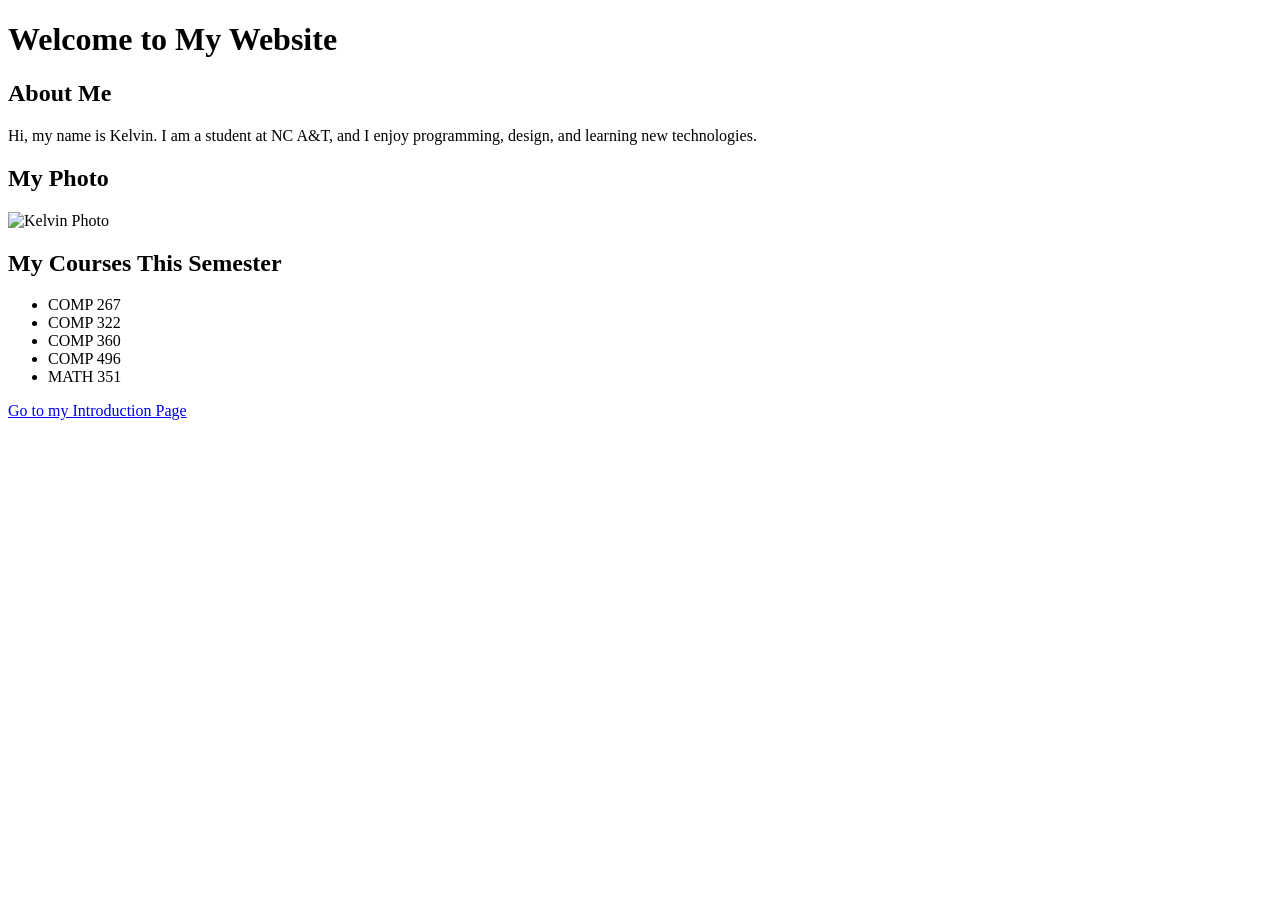
==== index.html @ f40f88d2 "Add files via upload" ====
<!DOCTYPE html>
<html>
<head>
    <title>My Homepage</title>
</head>

<body>
    <h1>Welcome to My Website</h1>

    <h2>About Me</h2>
    <p>Hi, my name is Kelvin. I am a student at NC A&T, and I enjoy programming, design, and learning new technologies.</p>

    <h2>My Photo</h2>
    <img src="img/img1.jpeg" alt="Kelvin Photo" width="300">

    <h2>My Courses This Semester</h2>
    <ul>
        <li>COMP 267</li>
        <li>COMP 322</li>
        <li>COMP 360</li>
        <li>COMP 496</li>
        <li>MATH 351</li>
    </ul>

    <p><a href="introduction.html">Go to my Introduction Page</a></p>
</body>
</html>
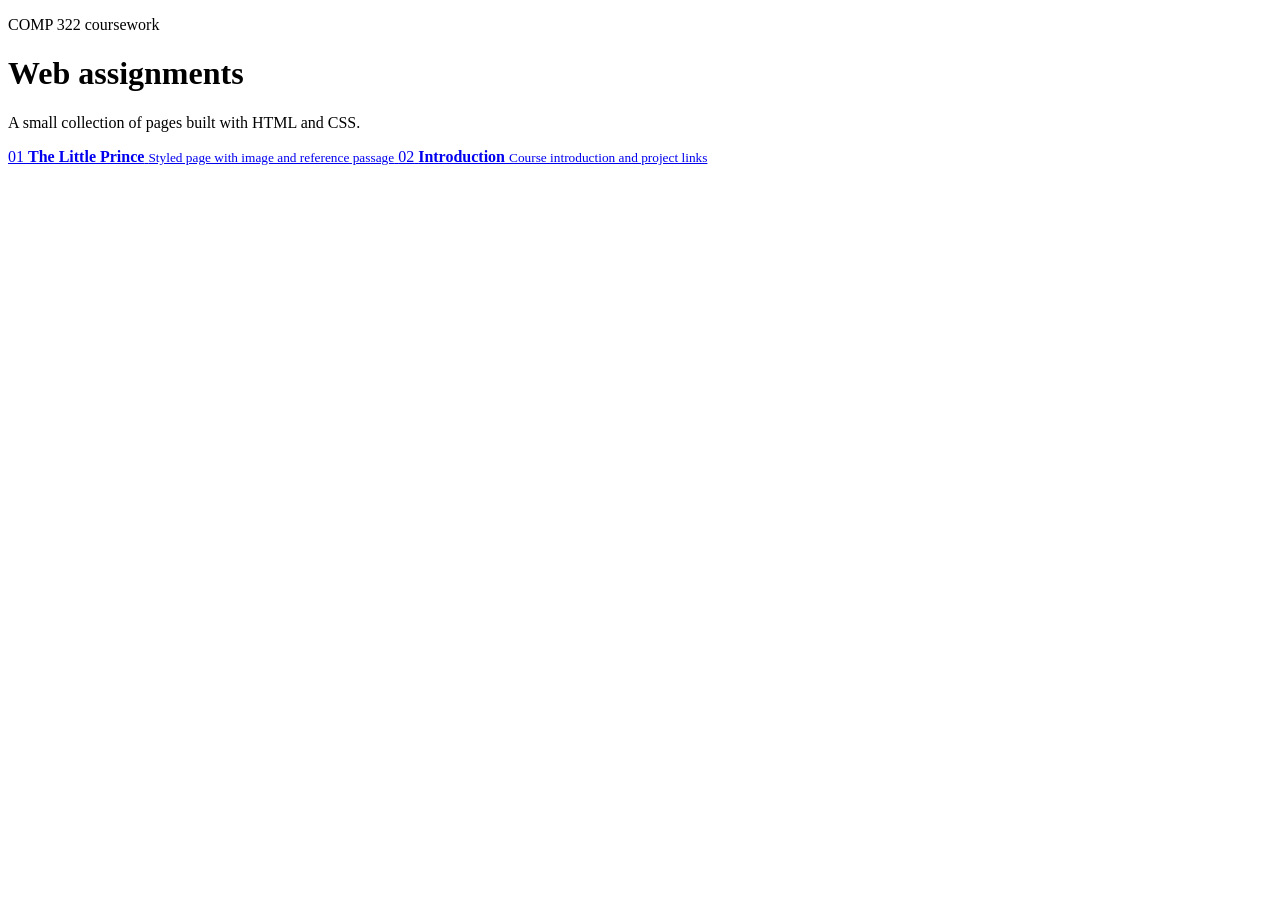
==== commit 793f4d52: "Remove calculator links from Assignment 2 pages" ====
--- a/index.html
+++ b/index.html
@@ -1,27 +1,32 @@
 <!DOCTYPE html>
-<html>
-<head>
-    <title>My Homepage</title>
-</head>
-
-<body>
-    <h1>Welcome to My Website</h1>
-
-    <h2>About Me</h2>
-    <p>Hi, my name is Kelvin. I am a student at NC A&T, and I enjoy programming, design, and learning new technologies.</p>
-
-    <h2>My Photo</h2>
-    <img src="img/img1.jpeg" alt="Kelvin Photo" width="300">
-
-    <h2>My Courses This Semester</h2>
-    <ul>
-        <li>COMP 267</li>
-        <li>COMP 322</li>
-        <li>COMP 360</li>
-        <li>COMP 496</li>
-        <li>MATH 351</li>
-    </ul>
-
-    <p><a href="introduction.html">Go to my Introduction Page</a></p>
-</body>
+<html lang="en">
+  <head>
+    <meta charset="UTF-8" />
+    <meta name="viewport" content="width=device-width, initial-scale=1.0" />
+    <title>COMP 322 Assignments</title>
+    <link rel="stylesheet" href="style.css" />
+  </head>
+  <body>
+    <main class="landing-page">
+      <p class="eyebrow">COMP 322 coursework</p>
+      <h1>Web assignments</h1>
+      <p class="intro">A small collection of pages built with HTML and CSS.</p>
+      <nav class="assignment-links" aria-label="Assignment pages">
+        <a class="link-card" href="little_prince.html">
+          <span class="link-card__number">01</span>
+          <span>
+            <strong>The Little Prince</strong>
+            <small>Styled page with image and reference passage</small>
+          </span>
+        </a>
+        <a class="link-card" href="introduction.html">
+          <span class="link-card__number">02</span>
+          <span>
+            <strong>Introduction</strong>
+            <small>Course introduction and project links</small>
+          </span>
+        </a>
+      </nav>
+    </main>
+  </body>
 </html>
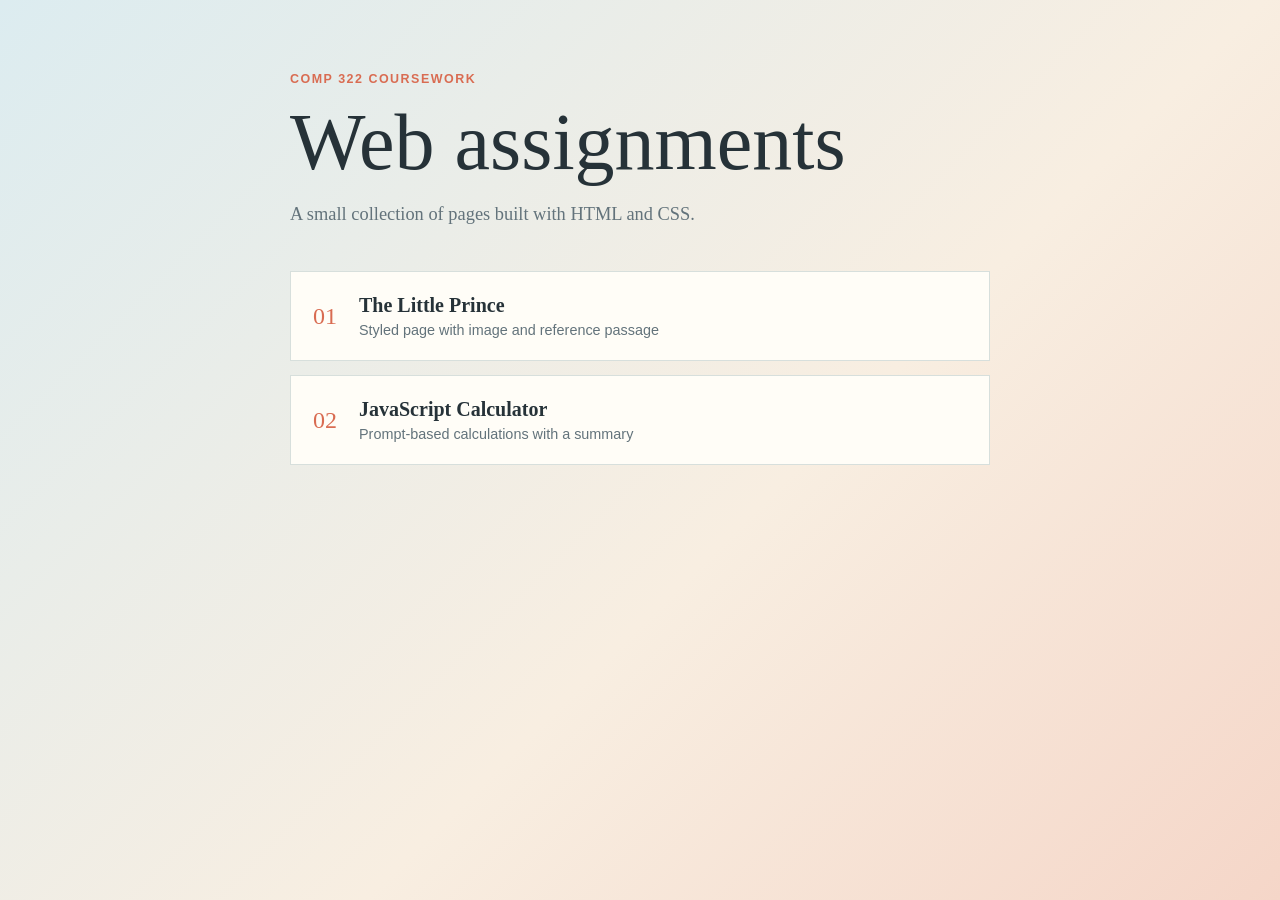
==== commit c5c09d5e: "Link calculator from assignments page" ====
--- a/index.html
+++ b/index.html
@@ -19,11 +19,11 @@
             <small>Styled page with image and reference passage</small>
           </span>
         </a>
-        <a class="link-card" href="introduction.html">
+        <a class="link-card" href="calculator.html">
           <span class="link-card__number">02</span>
           <span>
-            <strong>Introduction</strong>
-            <small>Course introduction and project links</small>
+            <strong>JavaScript Calculator</strong>
+            <small>Prompt-based calculations with a summary</small>
           </span>
         </a>
       </nav>
--- a/style.css
+++ b/style.css
@@ -0,0 +1,72 @@
+:root {
+  --ink: #263238;
+  --muted: #63737b;
+  --paper: #fffdf7;
+  --sky: #dcecf0;
+  --coral: #d96c52;
+  --line: #d7dfdc;
+}
+
+* { box-sizing: border-box; }
+
+body {
+  margin: 0;
+  min-height: 100vh;
+  color: var(--ink);
+  background: linear-gradient(135deg, var(--sky), #f8eee1 58%, #f5d6c8);
+  font-family: Georgia, "Times New Roman", serif;
+}
+
+.landing-page, .assignment-page, .prince-page {
+  width: min(920px, calc(100% - 40px));
+  margin: 0 auto;
+  padding: 72px 0;
+}
+
+.landing-page { max-width: 700px; }
+
+.eyebrow {
+  margin: 0 0 16px;
+  color: var(--coral);
+  font: 700 0.78rem/1.2 Arial, sans-serif;
+  letter-spacing: 0.12em;
+  text-transform: uppercase;
+}
+
+h1, h2 { font-weight: 400; }
+h1 { margin: 0; font-size: clamp(2.6rem, 7vw, 5rem); line-height: 0.98; }
+h2 { margin: 42px 0 14px; font-size: 2rem; }
+.intro { max-width: 620px; color: var(--muted); font-size: 1.15rem; line-height: 1.6; }
+
+.assignment-links { display: grid; gap: 14px; margin-top: 42px; }
+.link-card { display: flex; align-items: center; gap: 22px; padding: 22px; color: var(--ink); background: var(--paper); border: 1px solid var(--line); text-decoration: none; }
+.link-card:hover { border-color: var(--coral); transform: translateX(5px); }
+.link-card__number { color: var(--coral); font-size: 1.5rem; }
+.link-card strong, .link-card small { display: block; }
+.link-card strong { font-size: 1.25rem; }
+.link-card small { margin-top: 5px; color: var(--muted); font: 0.9rem Arial, sans-serif; }
+
+.back-link { color: var(--coral); font: 0.9rem Arial, sans-serif; text-decoration: none; }
+.primary-button { margin-top: 20px; padding: 13px 22px; color: white; background: var(--coral); border: 0; cursor: pointer; font: 700 0.95rem Arial, sans-serif; }
+.primary-button:hover { background: #b9533d; }
+
+table { width: 100%; border-collapse: collapse; background: var(--paper); font: 0.95rem Arial, sans-serif; }
+th, td { padding: 13px 14px; border: 1px solid var(--line); text-align: center; }
+th { color: white; background: var(--ink); font-weight: 600; }
+tbody tr:nth-child(even) { background: #f7f3eb; }
+.error { color: #a73729; font-weight: 700; }
+
+.prince-page { max-width: 820px; }
+.prince-hero { display: grid; grid-template-columns: minmax(220px, 0.8fr) 1.2fr; gap: 48px; align-items: center; margin-top: 28px; }
+.prince-hero img { width: 100%; max-width: 310px; border: 12px solid var(--paper); box-shadow: 14px 14px 0 rgba(38, 50, 56, 0.14); }
+.prince-hero h1 { font-size: clamp(3rem, 7vw, 5.8rem); }
+.passage { max-width: 680px; margin-top: 72px; padding: 32px 0 0 28px; border-left: 4px solid var(--coral); }
+.passage p { margin: 0 0 17px; font-size: 1.12rem; line-height: 1.75; }
+.source { color: var(--muted); font: 0.82rem Arial, sans-serif; }
+
+@media (max-width: 650px) {
+  .landing-page, .assignment-page, .prince-page { padding: 42px 0; }
+  .prince-hero { grid-template-columns: 1fr; gap: 30px; }
+  .prince-hero img { max-width: 240px; }
+  table { display: block; overflow-x: auto; white-space: nowrap; }
+}
